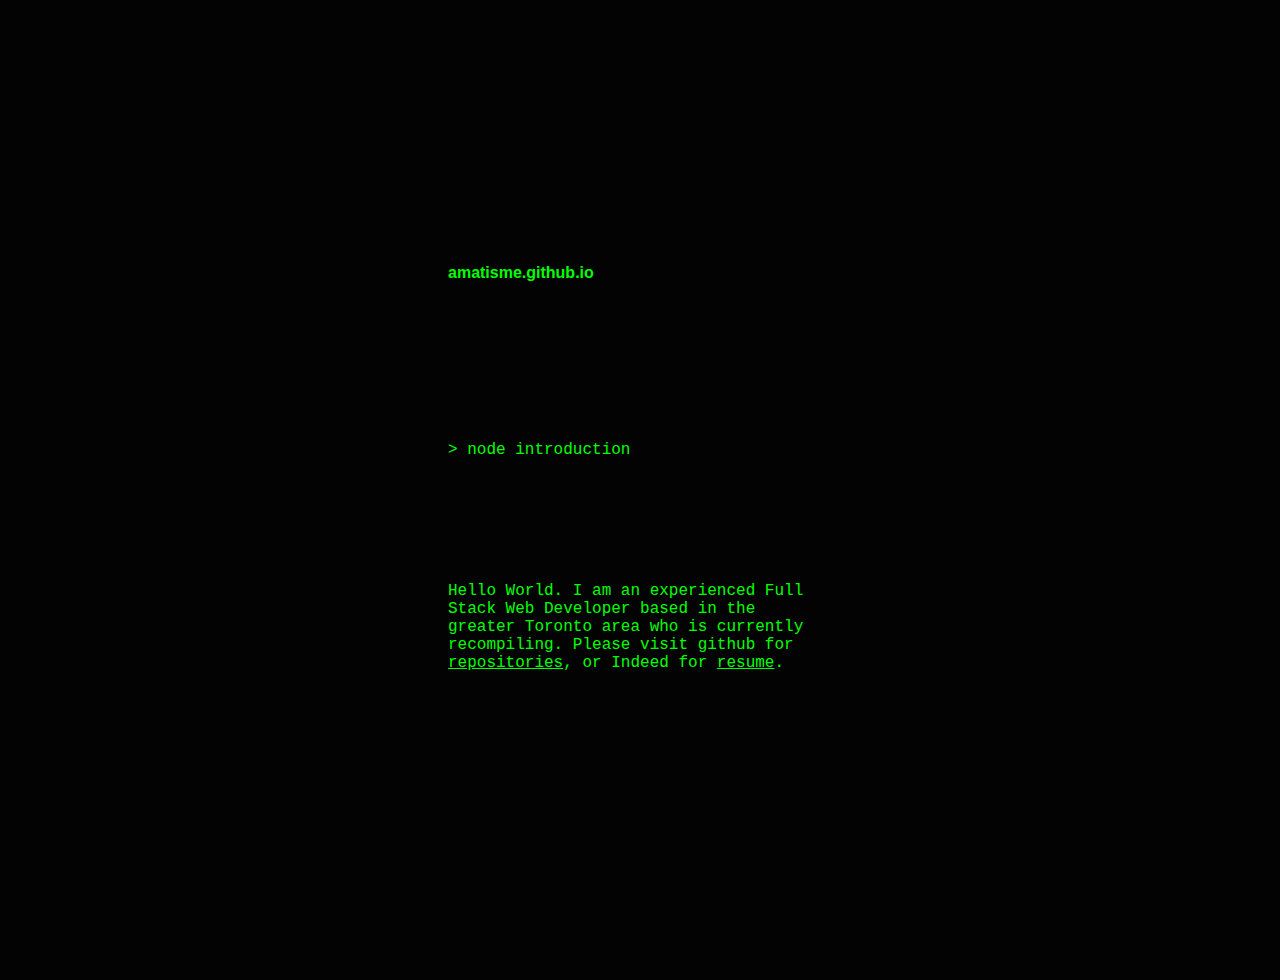
==== index.html @ bb91c913 "Added media query" ====
<html>
  <head>
    <meta name="viewport" content="width=device-width, initial-scale=1.0">
    <style>
      body {
        background-color: RGB(3,3,3);
        color: LIME;
        font-family: sans-serif;
        font-weight: 300;
        font-size: 1rem;
        display: flex;
        align-items: center;
        justify-content: center;
      }
      body > div {
        width: 30vw;
      }
      body > div > div {
        display: flex;
        align-items: center;
        justify-content: left;
        width: 100%;
        height: 20%;
      }
      body > div > div:first-child,
      body > div > div:last-child {
        height: 30%;
      }
      code {
        width: 100%;
      }
      a {
        color: LIME;
      }
      @media screen and (max-width: 412px) {
        body > div {
          width: 80vw;
        }
      }
    </style>
  </head>
  <body>
    <div>
      <div></div>
      <div><h4>amatisme.github.io</h4></div>
      <div><code><b>> node introduction</b></code></div>
      <div><code>Hello World. I am an experienced Full Stack Web Developer based in the greater Toronto area who is currently recompiling. Please visit github for <a href="https://github.com/amatisme" target="_blank">repositories</a>, or Indeed for <a href="https://my.indeed.com/p/matp-47og99z" target="_blank">resume</a>.</code></div>
      <div></div>
    </div>

  </body>
</html>
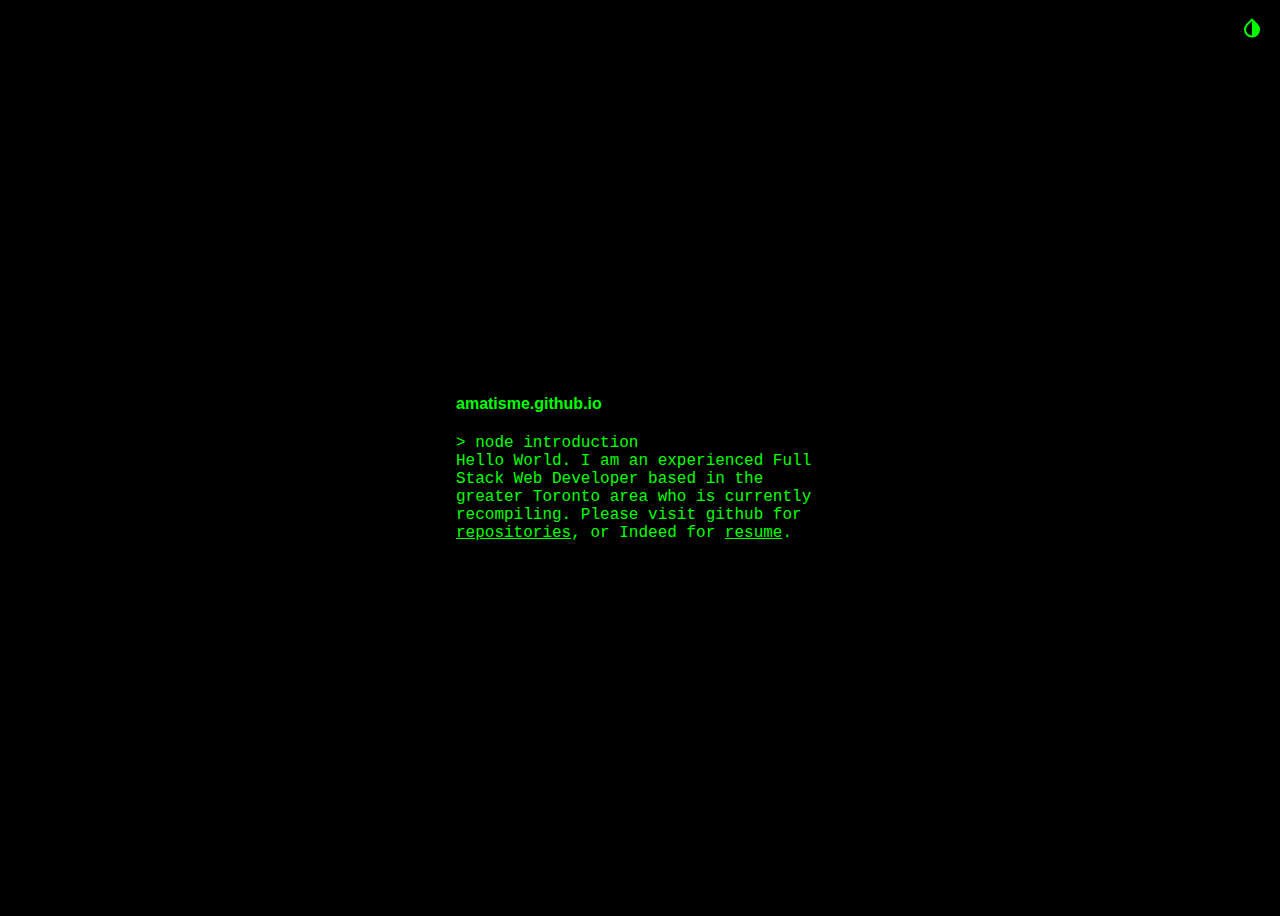
==== commit 88854177: "Added support for theme changes using CSS variables." ====
--- a/index.html
+++ b/index.html
@@ -1,52 +1,28 @@
+<!doctype html>
 <html>
   <head>
     <meta name="viewport" content="width=device-width, initial-scale=1.0">
-    <style>
-      body {
-        background-color: RGB(3,3,3);
-        color: LIME;
-        font-family: sans-serif;
-        font-weight: 300;
-        font-size: 1rem;
-        display: flex;
-        align-items: center;
-        justify-content: center;
-      }
-      body > div {
-        width: 30vw;
-      }
-      body > div > div {
-        display: flex;
-        align-items: center;
-        justify-content: left;
-        width: 100%;
-        height: 20%;
-      }
-      body > div > div:first-child,
-      body > div > div:last-child {
-        height: 30%;
-      }
-      code {
-        width: 100%;
-      }
-      a {
-        color: LIME;
-      }
-      @media screen and (max-width: 412px) {
-        body > div {
-          width: 80vw;
-        }
-      }
-    </style>
+    <link rel="stylesheet" type="text/css" href="style.css">
+    <link rel="stylesheet" href="https://fonts.googleapis.com/icon?family=Material+Icons">
+
   </head>
-  <body>
-    <div>
-      <div></div>
-      <div><h4>amatisme.github.io</h4></div>
-      <div><code><b>> node introduction</b></code></div>
-      <div><code>Hello World. I am an experienced Full Stack Web Developer based in the greater Toronto area who is currently recompiling. Please visit github for <a href="https://github.com/amatisme" target="_blank">repositories</a>, or Indeed for <a href="https://my.indeed.com/p/matp-47og99z" target="_blank">resume</a>.</code></div>
-      <div></div>
-    </div>
+  <body class="dark">
+    <button type=button onClick=toggleTheme()>
+      <i class="material-icons">invert_colors</i>
+    </button>
+    <main>
+      <div>
+        <div></div>
+        <div><h4>amatisme.github.io</h4></div>
+        <div><code><b>> node introduction</b></code></div>
+        <div>
+          <code>Hello World. I am an experienced Full Stack Web Developer based in the greater Toronto area who is currently recompiling. Please visit github for <a href="https://github.com/amatisme" target="_blank">repositories</a>, or Indeed for <a href="https://my.indeed.com/p/matp-47og99z" target="_blank">resume</a>.</code>
+        </div>
+        <div></div>
+
+      </div>
+    </main>
 
   </body>
+  <script type="text/javascript" src="app.js"></script>
 </html>
--- a/style.css
+++ b/style.css
@@ -0,0 +1,94 @@
+body {
+  font-family: sans-serif;
+  font-weight: 300;
+  font-size: 1rem;
+}
+main {
+  display: flex;
+  align-items: center;
+  justify-content: center;
+  width: 100vw;
+  height: 100vh;
+}
+main > div {
+  width: 30vw;
+}
+main > div > div {
+  display: flex;
+  align-items: center;
+  justify-content: left;
+  width: 100%;
+  height: 20%;
+}
+main > div > div:first-child,
+main > div > div:last-child {
+  height: 30%;
+}
+code {
+  width: 100%;
+}
+button {
+  position: fixed;
+  display: block;
+  margin: 0;
+  padding: 0;
+  top: 1rem;
+  right: 1rem;
+  background-color: transparent;
+  border: none;
+  outline: none;
+}
+::-webkit-scrollbar {
+  display :none;
+}
+
+/*
+ * CSS VARIABLE CHANGES
+ */
+
+.dark {
+  --text-color: LIME;
+  --link-color: LIME;
+  --bold-color: LIME;
+  --background: BLACK;
+}
+
+.light {
+  --text-color: DIMGRAY;
+  --link-color: BLUE;
+  --bold-color: DIMGRAY;
+  --background: WHITE;
+}
+
+.console {
+  --text-color: WHITE;
+  --link-color: CYAN;
+  --bold-color: YELLOW;
+  --background: BLUE;
+}
+
+body {
+  background-color: var(--background);
+  color: var(--text-color);
+}
+a {
+  color: var(--link-color);
+}
+b {
+  color: var(--bold-color);
+}
+button {
+  color: var(--text-color);
+}
+button > i {
+  color: var(--text-color);
+}
+
+ /*
+ * MEDIA QUERIES
+ */
+@media screen and (max-width: 412px) {
+  main > div {
+    width: 80vw;
+  }
+}
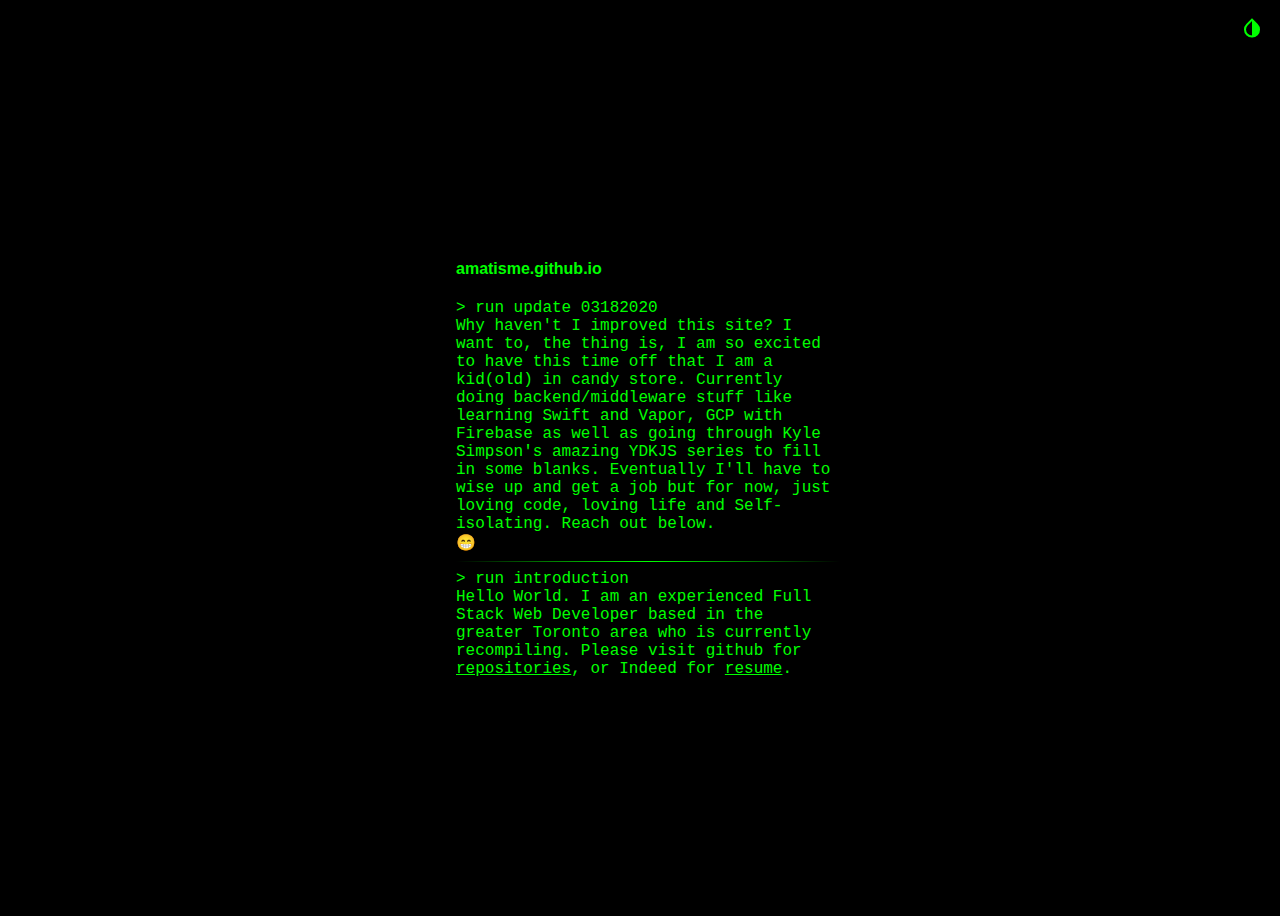
==== commit 20e07368: "updated entries" ====
--- a/index.html
+++ b/index.html
@@ -2,9 +2,9 @@
 <html>
   <head>
     <meta name="viewport" content="width=device-width, initial-scale=1.0">
+    <link rel="icon" href="favicon.png" type="image/x-icon"/>
     <link rel="stylesheet" type="text/css" href="style.css">
     <link rel="stylesheet" href="https://fonts.googleapis.com/icon?family=Material+Icons">
-
   </head>
   <body class="dark">
     <button type=button onClick=toggleTheme()>
@@ -14,15 +14,21 @@
       <div>
         <div></div>
         <div><h4>amatisme.github.io</h4></div>
-        <div><code><b>> node introduction</b></code></div>
+        <div><code><b>> run update 03182020</b></code></div>
+        <div>
+          <code>
+            Why haven't I improved this site? I want to, the thing is, I am so excited to have this time off that I am a kid(old) in candy store. Currently doing backend/middleware stuff like learning Swift and Vapor, GCP with Firebase as well as going through Kyle Simpson's amazing YDKJS series to fill in some blanks.
+            Eventually I'll have to wise up and get a job but for now, just loving code, loving life and Self-isolating. Reach out below.<br />&#x1F601;
+          </code>
+        </div>
+        <hr />
+        <div><code><b>> run introduction</b></code></div>
         <div>
           <code>Hello World. I am an experienced Full Stack Web Developer based in the greater Toronto area who is currently recompiling. Please visit github for <a href="https://github.com/amatisme" target="_blank">repositories</a>, or Indeed for <a href="https://my.indeed.com/p/matp-47og99z" target="_blank">resume</a>.</code>
         </div>
         <div></div>
-
       </div>
     </main>
-
   </body>
   <script type="text/javascript" src="app.js"></script>
 </html>
--- a/style.css
+++ b/style.css
@@ -38,6 +38,10 @@
   border: none;
   outline: none;
 }
+hr {
+  border: 0;
+  height: 1px;
+}
 ::-webkit-scrollbar {
   display :none;
 }
@@ -77,6 +81,10 @@
 b {
   color: var(--bold-color);
 }
+hr {
+  background: var(--text-color);
+  background-image: linear-gradient(to right, var(--background), var(--text-color), var(--background));
+}
 button {
   color: var(--text-color);
 }
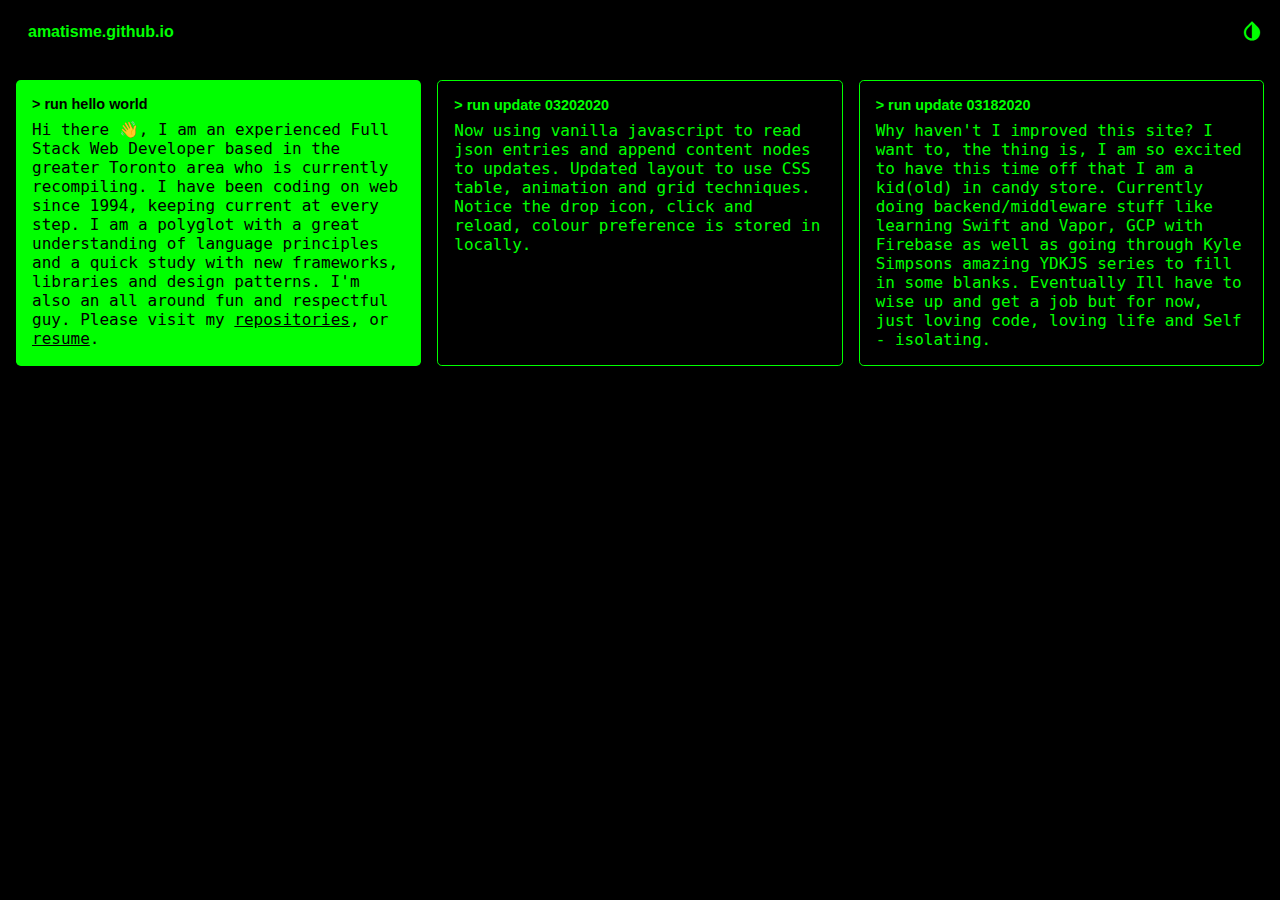
==== commit ddfd7497: "update for 0322020" ====
--- a/index.html
+++ b/index.html
@@ -7,28 +7,22 @@
     <link rel="stylesheet" href="https://fonts.googleapis.com/icon?family=Material+Icons">
   </head>
   <body class="dark">
-    <button type=button onClick=toggleTheme()>
-      <i class="material-icons">invert_colors</i>
-    </button>
-    <main>
-      <div>
-        <div></div>
-        <div><h4>amatisme.github.io</h4></div>
-        <div><code><b>> run update 03182020</b></code></div>
-        <div>
-          <code>
-            Why haven't I improved this site? I want to, the thing is, I am so excited to have this time off that I am a kid(old) in candy store. Currently doing backend/middleware stuff like learning Swift and Vapor, GCP with Firebase as well as going through Kyle Simpson's amazing YDKJS series to fill in some blanks.
-            Eventually I'll have to wise up and get a job but for now, just loving code, loving life and Self-isolating. Reach out below.<br />&#x1F601;
-          </code>
-        </div>
-        <hr />
-        <div><code><b>> run introduction</b></code></div>
-        <div>
-          <code>Hello World. I am an experienced Full Stack Web Developer based in the greater Toronto area who is currently recompiling. Please visit github for <a href="https://github.com/amatisme" target="_blank">repositories</a>, or Indeed for <a href="https://my.indeed.com/p/matp-47og99z" target="_blank">resume</a>.</code>
-        </div>
-        <div></div>
-      </div>
-    </main>
+    <header>
+      <ul>
+        <li></li>
+        <li><h4>amatisme.github.io</h4></li>
+        <li><button type=button onClick=toggleTheme()>
+          <i class="material-icons">invert_colors</i>
+        </button></li>
+      </ul>
+    </header>
+    <article id="entries">
+      <content>
+        <label>> run hello world</label>
+        <code>Hi there &#x1F44B;, I am an experienced Full Stack Web Developer based in the greater Toronto area who is currently recompiling. I have been coding on web since 1994, keeping current at every step. I am a polyglot with a great understanding of language principles and a quick study with new frameworks, libraries and design patterns. I'm also an all around fun and respectful guy. Please visit my <a href="https://github.com/amatisme" target="_blank">repositories</a>, or <a href="https://my.indeed.com/p/matp-47og99z" target="_blank">resume</a>.</code>
+      </content>
+    </article>
   </body>
+  <script type="text/javascript" src="data.json"></script>
   <script type="text/javascript" src="app.js"></script>
 </html>
--- a/style.css
+++ b/style.css
@@ -2,45 +2,83 @@
   font-family: sans-serif;
   font-weight: 300;
   font-size: 1rem;
+  padding: 0;
+  margin: 0;
 }
-main {
-  display: flex;
-  align-items: center;
-  justify-content: center;
-  width: 100vw;
-  height: 100vh;
+header {
+  position: sticky;
+  top: 0;
+  z-index: 10;
+  margin: 0 1rem;
 }
-main > div {
-  width: 30vw;
+header ul,
+header ul * {
+  margin: 0;
+  padding: 0;
 }
-main > div > div {
-  display: flex;
-  align-items: center;
-  justify-content: left;
-  width: 100%;
-  height: 20%;
+header ul {
+  display: table;
+  height: inherit;
 }
-main > div > div:first-child,
-main > div > div:last-child {
-  height: 30%;
+
+header ul li {
+  display: table-cell;
+  vertical-align: middle;
+  width: 98rem;
+}
+header ul li:first-child,
+header ul li:last-child {
+  width: 1rem;
+}
+header,
+footer {
+  height: 4rem;
+  background-color: var(--background);
+}
+
+article {
+  display: grid;
+  grid-template-columns: repeat(auto-fit, minmax(240px, 1fr));
+  grid-gap: 1rem;
+  padding: 1rem;
+}
+article content {
+  border-color: var(--text-color);
+  border-width: thin;
+  border-style: solid;
+  border-radius: .3rem;
+  padding: 1rem;
+  animation: cardEntrance 700ms ease-out;
+  animation-fill-mode: backwards;
+}
+article content:first-child {
+  background-color: var(--text-color);
+  color: var(--background);
+  border: none;
+}
+article content:first-child a {
+  color: var(--background);
+}
+footer {
+  opacity: .2;
 }
 code {
-  width: 100%;
+  display: block;
+  margin-top: .5rem;
 }
 button {
-  position: fixed;
+  position: relative;
   display: block;
   margin: 0;
   padding: 0;
-  top: 1rem;
-  right: 1rem;
   background-color: transparent;
   border: none;
   outline: none;
 }
-hr {
-  border: 0;
-  height: 1px;
+label {
+  display: block;
+  font-weight: bold;
+  font-size: .9rem;
 }
 ::-webkit-scrollbar {
   display :none;
@@ -92,11 +130,27 @@
   color: var(--text-color);
 }
 
+/*
+* ANIMATION
+*/
+@keyframes cardEntrance {
+  from {
+    opacity: 0;
+    transform: scale(0.3);
+    filter: hue-rotate(90deg);
+  }
+  to {
+    opacity: 1;
+    transform: scale(1);
+    filter: hue-rotate(0deg);
+  }
+}
+
  /*
  * MEDIA QUERIES
  */
 @media screen and (max-width: 412px) {
-  main > div {
-    width: 80vw;
+  article content {
+    grid-row: span 3;
   }
 }
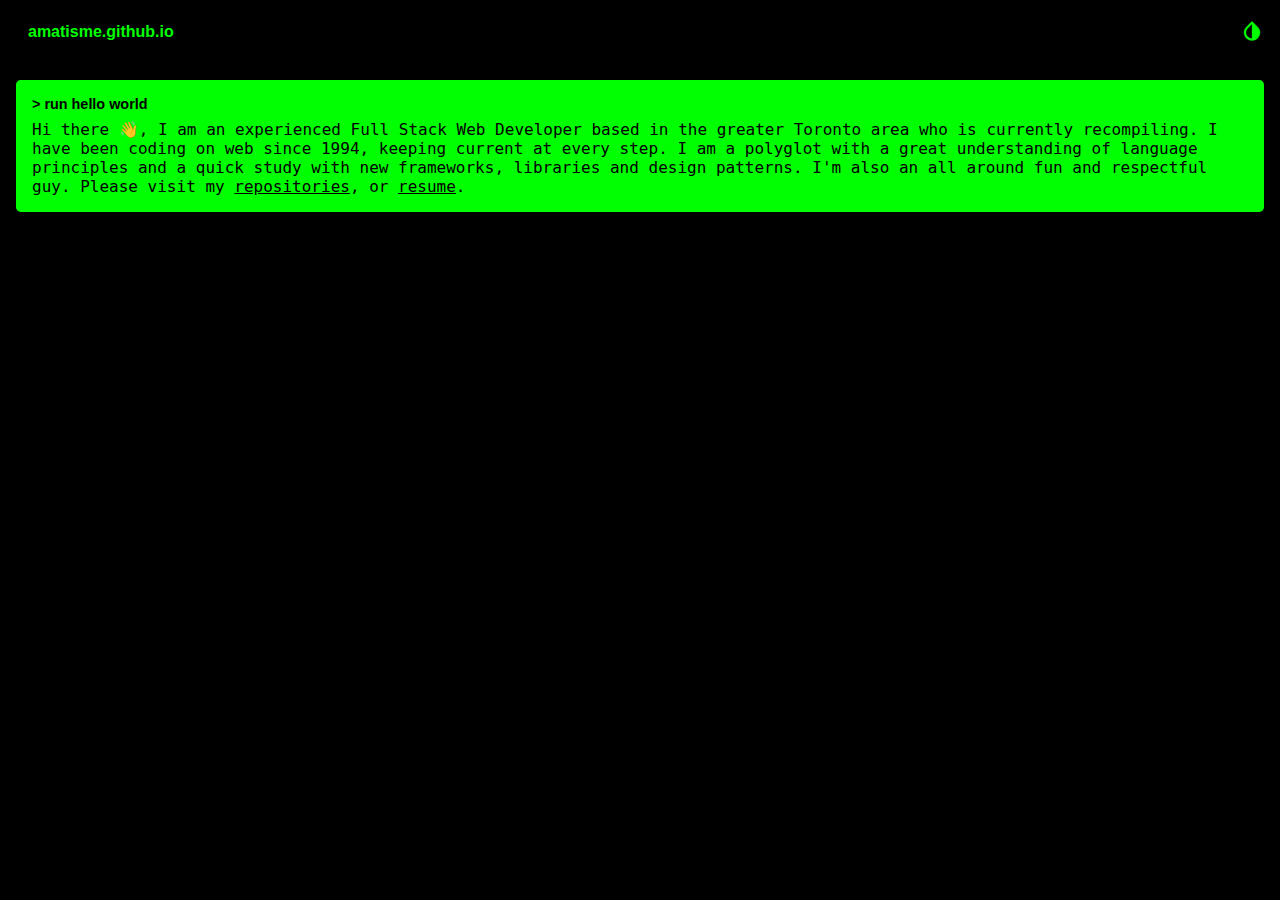
==== commit 27e00413: "Data served from FireBase" ====
--- a/index.html
+++ b/index.html
@@ -23,6 +23,5 @@
       </content>
     </article>
   </body>
-  <script type="text/javascript" src="data.json"></script>
   <script type="text/javascript" src="app.js"></script>
 </html>
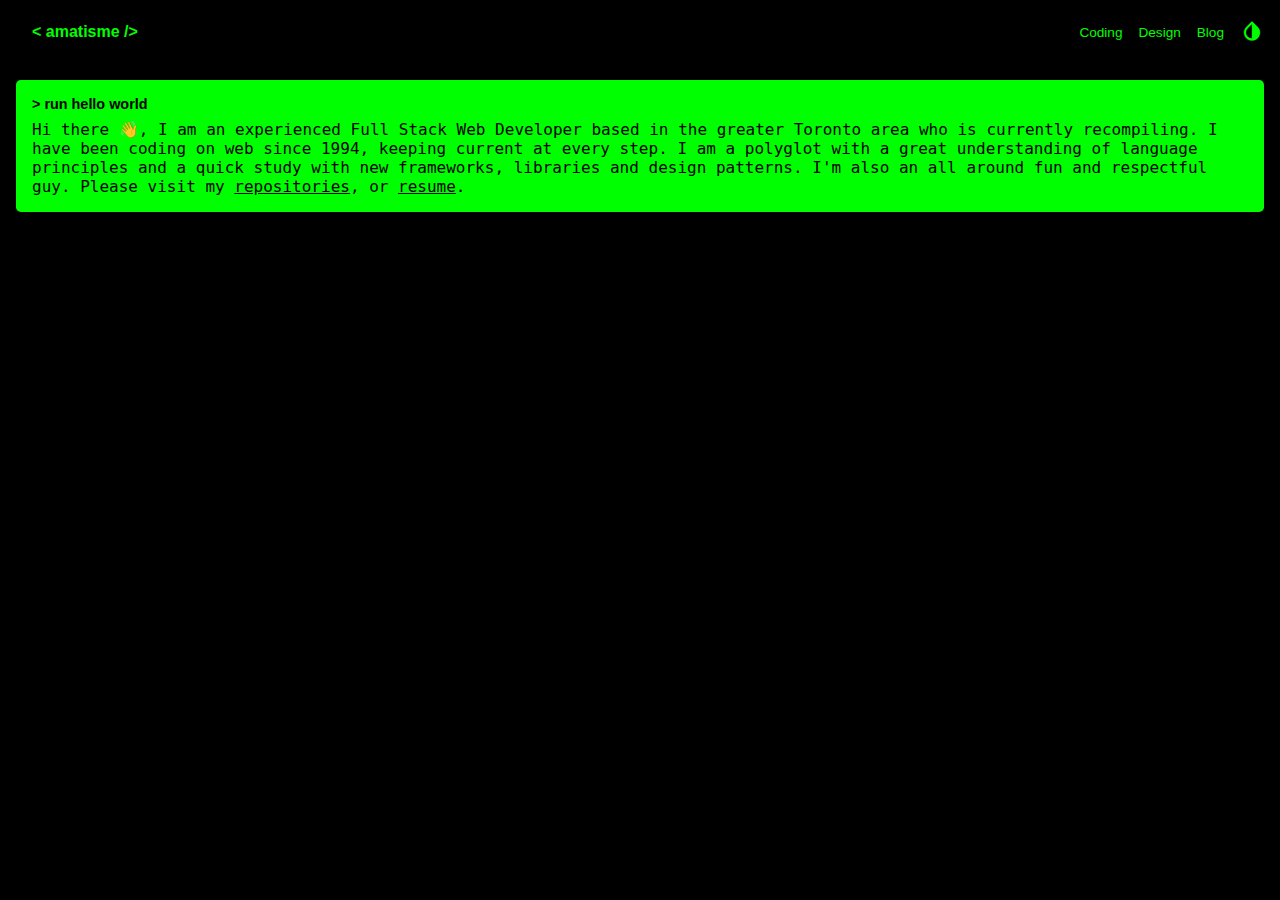
==== commit 725c3c46: "added sections" ====
--- a/index.html
+++ b/index.html
@@ -9,17 +9,30 @@
   <body class="dark">
     <header>
       <ul>
-        <li></li>
-        <li><h4>amatisme.github.io</h4></li>
-        <li><button type=button onClick=toggleTheme()>
-          <i class="material-icons">invert_colors</i>
-        </button></li>
+        <li class="tighten"></li>
+        <li><h4>&lt; amatisme /&gt;</h4></li>
+        <li class="tighten"><button type=button onClick="toggleSection('code')">Coding</a></li>
+        <li class="tighten"><button type=button onClick="toggleSection('design')">Design</a></li>
+        <li class="tighten"><button type=button onClick="toggleSection('blog')">Blog</button></li>
+        <li class="tighten"><button type=button onClick=toggleTheme()><i class="material-icons">invert_colors</i></button></li>
       </ul>
     </header>
-    <article id="entries">
+    <article id="code">
       <content>
-        <label>> run hello world</label>
+        <label>&gt; run hello world</label>
         <code>Hi there &#x1F44B;, I am an experienced Full Stack Web Developer based in the greater Toronto area who is currently recompiling. I have been coding on web since 1994, keeping current at every step. I am a polyglot with a great understanding of language principles and a quick study with new frameworks, libraries and design patterns. I'm also an all around fun and respectful guy. Please visit my <a href="https://github.com/amatisme" target="_blank">repositories</a>, or <a href="https://my.indeed.com/p/matp-47og99z" target="_blank">resume</a>.</code>
+      </content>
+    </article>
+    <article id="design">
+      <content>
+        <label>&gt; run design</label>
+        <code>A clean aesthetic, open and concise. Balancing positioning and weighting, being contemporary, yet interesting. I approach design similarily to code, nothing frivilous always purposeful, whether to inform or emot.</code>
+      </content>
+    </article>
+    <article id="blog">
+      <content>
+        <label>&gt; run hello world</label>
+        <code>I'm growing like a tree.</code>
       </content>
     </article>
   </body>
--- a/style.css
+++ b/style.css
@@ -19,16 +19,17 @@
 header ul {
   display: table;
   height: inherit;
+  width: 100%;
 }
 
 header ul li {
   display: table-cell;
   vertical-align: middle;
-  width: 98rem;
+  width: auto;
 }
-header ul li:first-child,
-header ul li:last-child {
-  width: 1rem;
+header ul li.tighten {
+  padding-left: 1rem;
+  width: 1%;
 }
 header,
 footer {
@@ -59,6 +60,11 @@
 article content:first-child a {
   color: var(--background);
 }
+
+article#design,
+article#blog {
+  display: none;
+}
 footer {
   opacity: .2;
 }
@@ -74,11 +80,17 @@
   background-color: transparent;
   border: none;
   outline: none;
+  font-size: .85rem;
 }
 label {
   display: block;
   font-weight: bold;
   font-size: .9rem;
+}
+label.timestamp {
+  font-family: monospace;
+  opacity: .6;
+  margin-bottom: .5rem;
 }
 ::-webkit-scrollbar {
   display :none;
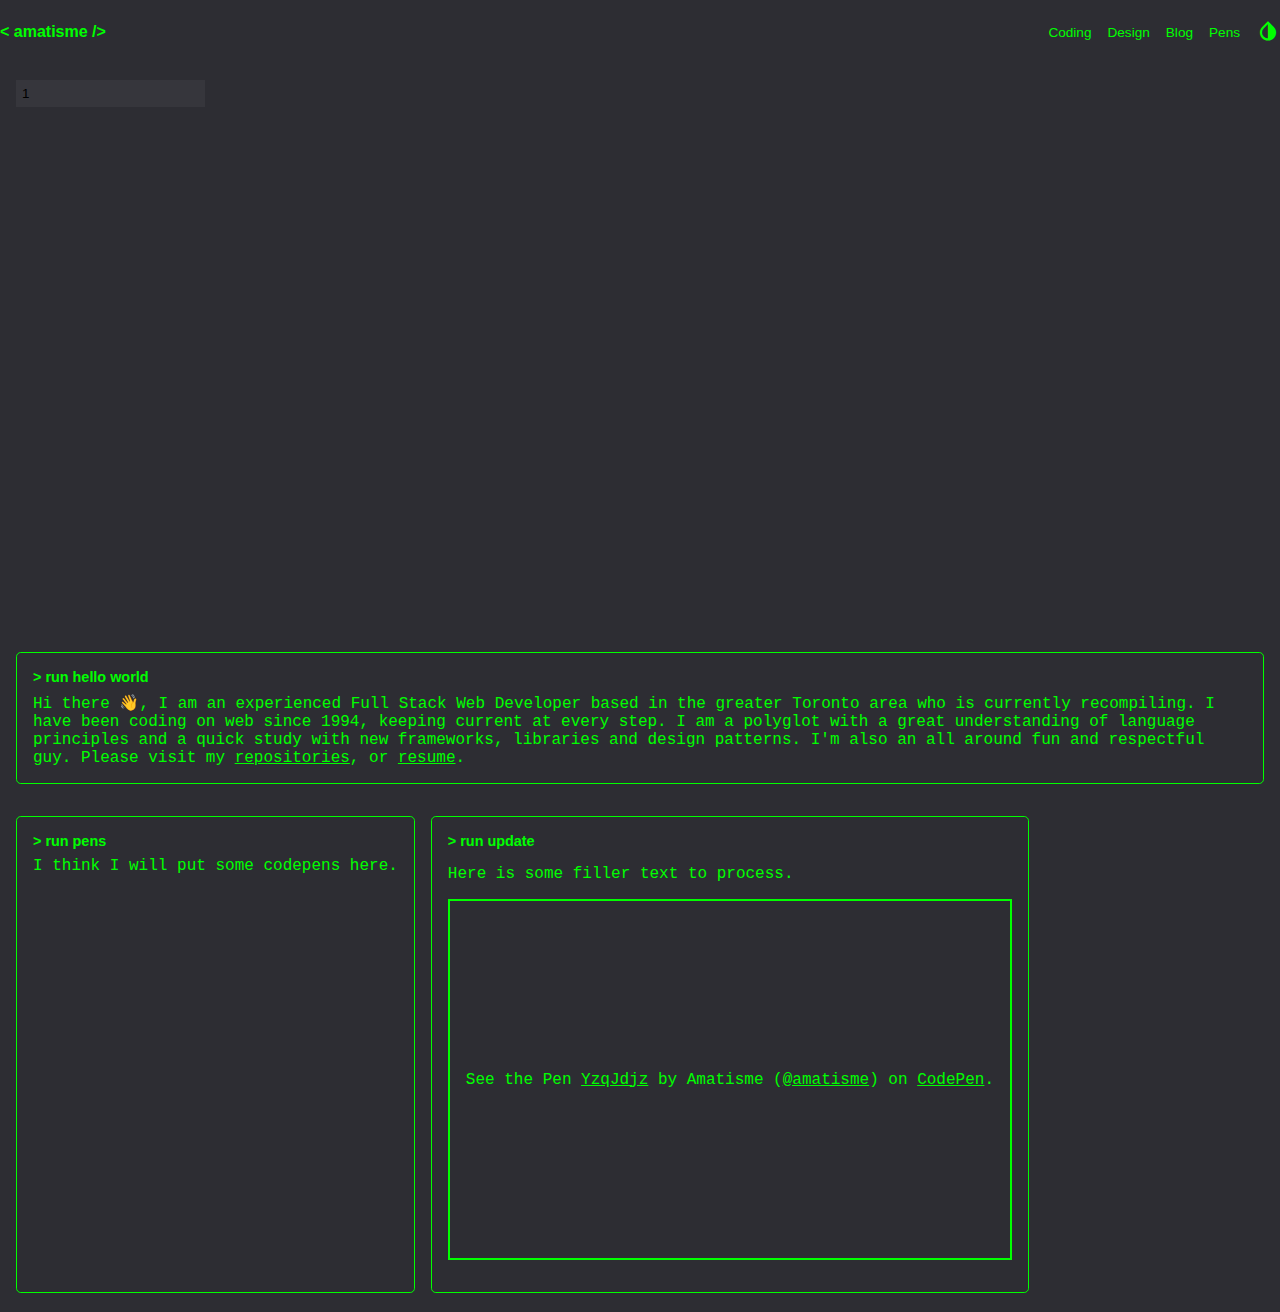
==== commit 1e239d08: "adding vanilla components" ====
--- a/index.html
+++ b/index.html
@@ -7,16 +7,33 @@
     <link rel="stylesheet" href="https://fonts.googleapis.com/icon?family=Material+Icons">
   </head>
   <body class="dark">
+    <!-- <template id="vjs-template">
+      <h1>Hello Rick!</h1>
+    </template> -->
+
+
+
+
     <header>
       <ul>
-        <li class="tighten"></li>
         <li><h4>&lt; amatisme /&gt;</h4></li>
         <li class="tighten"><button type=button onClick="toggleSection('code')">Coding</a></li>
         <li class="tighten"><button type=button onClick="toggleSection('design')">Design</a></li>
         <li class="tighten"><button type=button onClick="toggleSection('blog')">Blog</button></li>
+        <li class="tighten"><button type=button onClick="toggleSection('pens')">Pens</button></li>
         <li class="tighten"><button type=button onClick=toggleTheme()><i class="material-icons">invert_colors</i></button></li>
       </ul>
     </header>
+
+    <main>
+      <input data-bind="value: id" placeholder="Enter User Id">
+      <user-component data-bind="user: id"></user-component>
+    </main>
+
+
+
+
+
     <article id="code">
       <content>
         <label>&gt; run hello world</label>
@@ -35,6 +52,24 @@
         <code>I'm growing like a tree.</code>
       </content>
     </article>
+    <article id="pens">
+      <content>
+        <label>&gt; run pens</label>
+        <code>I think I will put some codepens here.</code>
+      </content>
+      <content>
+        <label>&gt; run update</label>
+        <code>
+          <p>Here is some filler text to process.</p>
+          <p class="codepen" data-height="361" data-theme-id="dark" data-default-tab="css,result" data-user="amatisme" data-slug-hash="YzqJdjz" style="height: 361px; box-sizing: border-box; display: flex; align-items: center; justify-content: center; border: 2px solid; margin: 1em 0; padding: 1em;" data-pen-title="YzqJdjz">
+            <span>See the Pen <a href="https://codepen.io/amatisme/pen/YzqJdjz">YzqJdjz</a> by Amatisme (<a href="https://codepen.io/amatisme">@amatisme</a>) on <a href="https://codepen.io">CodePen</a>.</span>
+          </p>
+          <script async src="https://static.codepen.io/assets/embed/ei.js"></script></code>
+      </content>
+    </article>
   </body>
+  <script type="module" src="vanillajs-databind.js"></script>
+  <script type="module" src="./components/entry/entry-component.js"></script>
+  <script type="module" src="components/user/user-component.js"></script>
   <script type="text/javascript" src="app.js"></script>
 </html>
--- a/style.css
+++ b/style.css
@@ -9,7 +9,7 @@
   position: sticky;
   top: 0;
   z-index: 10;
-  margin: 0 1rem;
+  height: 6vh;
 }
 header ul,
 header ul * {
@@ -19,7 +19,6 @@
 header ul {
   display: table;
   height: inherit;
-  width: 100%;
 }
 
 header ul li {
@@ -31,14 +30,33 @@
   padding-left: 1rem;
   width: 1%;
 }
+
 header,
 footer {
   height: 4rem;
   background-color: var(--background);
 }
 
+main {
+  width: 100vw;
+  height: 60vh;
+  padding: 1rem;
+}
+main content {
+  display: block;
+  background-color: var(--text-color);
+  color: var(--background);
+  border-color: var(--text-color);
+  border-width: thin;
+  border-style: solid;
+  border-radius: .3rem;
+  padding: 5rem;
+  animation: cardEntrance 700ms ease-out;
+  animation-fill-mode: backwards;
+}
+
 article {
-  display: grid;
+  display: flex;
   grid-template-columns: repeat(auto-fit, minmax(240px, 1fr));
   grid-gap: 1rem;
   padding: 1rem;
@@ -52,13 +70,14 @@
   animation: cardEntrance 700ms ease-out;
   animation-fill-mode: backwards;
 }
-article content:first-child {
-  background-color: var(--text-color);
-  color: var(--background);
-  border: none;
+
+article content:hover {
+  transform: scale(1.05);
+  transition: transform .1s ease;
 }
-article content:first-child a {
-  color: var(--background);
+article content {
+  transform: scale(1.0);
+  transition: transform .1s ease;
 }
 
 article#design,
@@ -104,7 +123,7 @@
   --text-color: LIME;
   --link-color: LIME;
   --bold-color: LIME;
-  --background: BLACK;
+  --background: rgb(45,45,51);
 }
 
 .light {
@@ -142,6 +161,13 @@
   color: var(--text-color);
 }
 
+input {
+  padding: 6px;
+  border: none;
+  background-color: rgb(54,54,60);
+  outline: none;
+}
+
 /*
 * ANIMATION
 */
